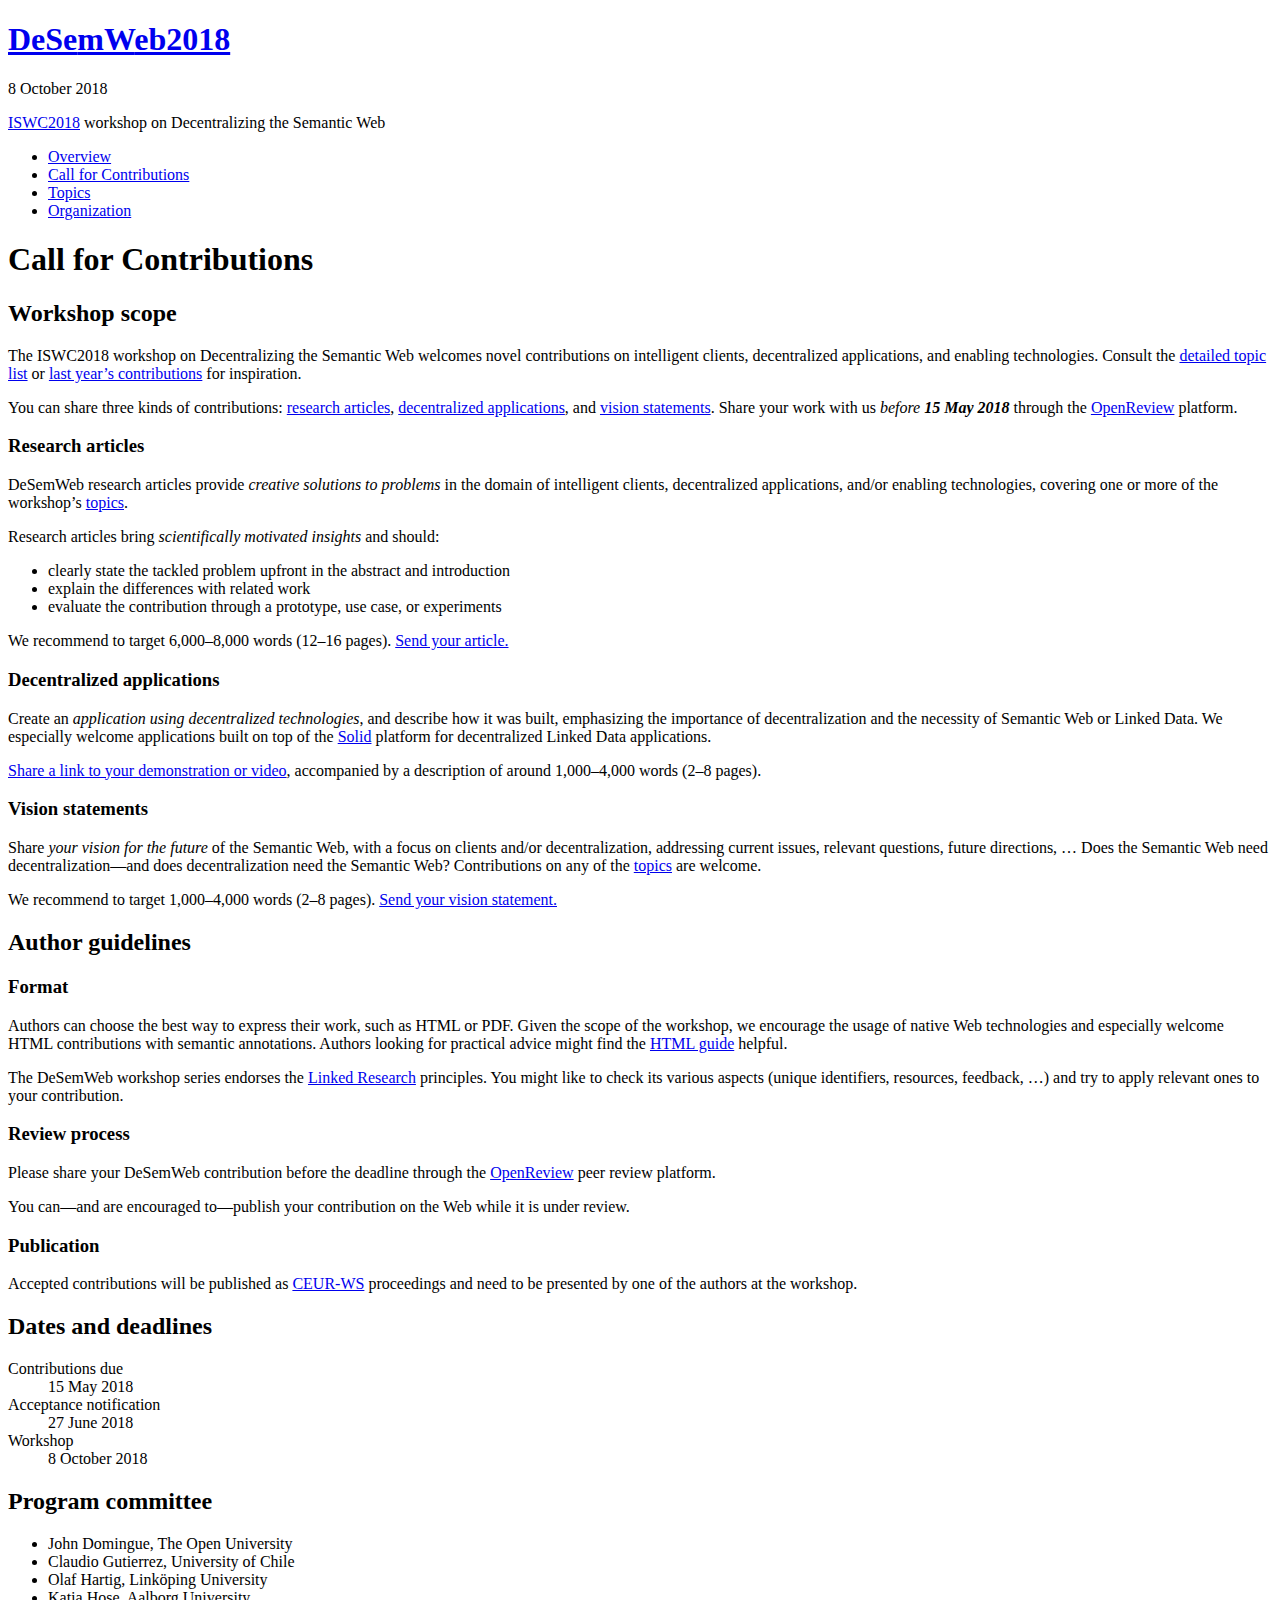
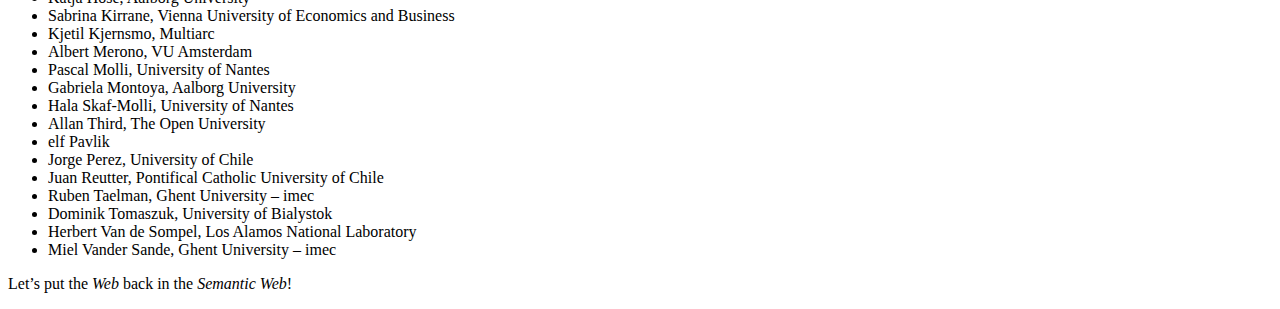
==== contributions/index.html @ 5c27e005 "Update to 3e734164751f7abb3e4f47f78d8b15f160e4d099." ====
<!DOCTYPE HTML>
<html lang="en">
<head>

  <meta charset="utf-8">
  <title>DeSemWeb2018 - Call for Contributions</title>
  <link rel="stylesheet" href="../styles/main.css">
  <link rel="stylesheet" href="//fonts.googleapis.com/css?family=Roboto+Slab:700%7CAlegreya+Sans:400,400i,700,700i">
  <meta name="viewport" content="width=device-width,initial-scale=1">
</head>
<body class="contributions">
  <header>
    <h1><a href="../">DeSe<span class="kern">mW</span>eb2018</a></h1>
    <p class="date">8 October 2018</p>
    <p class="full"><a href="http://iswc2018.semanticweb.org/">ISWC2018</a> workshop on Decentralizing the Semantic Web</p>
    <nav>
      <ul>
        
        <li><a href="../">Overview</a></li>
        
        <li class="current"><a href="./">Call for Contributions</a></li>
        
        <li><a href="../topics/">Topics</a></li>
        
        <li><a href="../organization/">Organization</a></li>
        
      </ul>
    </nav>
  </header>
  <main>
    <h1 id="call-for-contributions">Call for Contributions</h1>

<h2 id="workshop-scope">Workshop scope</h2>
<p>The ISWC2018 workshop on Decentralizing the Semantic Web
welcomes novel contributions on intelligent clients,
decentralized applications, and enabling technologies.
Consult the <a href="../topics/">detailed topic list</a>
or <a href="http://iswc2017.desemweb.org/">last year’s contributions</a>
for inspiration.</p>

<p>You can share three kinds of contributions:
<a href="#research-articles">research articles</a>,
<a href="#decentralized-applications">decentralized applications</a>,
and <a href="#vision-statements">vision statements</a>.
Share your work with us <em>before <strong>15 May 2018</strong></em>
through the <a href="https://openreview.net/group?id=swsa.semanticweb.org/ISWC/2018/DeSemWeb">OpenReview</a> platform.</p>

<h3 id="research-articles">Research articles</h3>
<p>DeSemWeb research articles provide <em>creative solutions to problems</em>
in the domain of intelligent clients, decentralized applications,
and/or enabling technologies,
covering one or more of the workshop’s <a href="../topics/">topics</a>.</p>

<p>Research articles bring <em>scientifically motivated insights</em> and should:</p>

<ul class="inline">
  <li>clearly state the tackled problem upfront in the abstract and introduction</li>
  <li>explain the differences with related work</li>
  <li>evaluate the contribution
through a prototype, use case, or experiments</li>
</ul>

<p>We recommend to target 6,000–8,000 words (12–16 pages).
<a href="https://openreview.net/group?id=swsa.semanticweb.org/ISWC/2018/DeSemWeb">Send your article.</a></p>

<h3 id="decentralized-applications">Decentralized applications</h3>
<p>Create an <em>application using decentralized technologies</em>,
and describe how it was built,
emphasizing the importance of decentralization
and the necessity of Semantic Web or Linked Data.
We especially welcome applications
built on top of the <a href="https://solid.mit.edu/">Solid</a> platform
for decentralized Linked Data applications.</p>

<p><a href="https://openreview.net/group?id=swsa.semanticweb.org/ISWC/2018/DeSemWeb">Share a link to your demonstration or video</a>,
accompanied by a description of around 1,000–4,000 words (2–8 pages).</p>

<h3 id="vision-statements">Vision statements</h3>
<p>Share <em>your vision for the future</em> of the Semantic Web,
with a focus on clients and/or decentralization,
addressing current issues, relevant questions, future directions, …
Does the Semantic Web need decentralization—and
does decentralization need the Semantic Web?
Contributions on any of the <a href="../topics/">topics</a> are welcome.</p>

<p>We recommend to target 1,000–4,000 words (2–8 pages).
<a href="https://openreview.net/group?id=swsa.semanticweb.org/ISWC/2018/DeSemWeb">Send your vision statement.</a></p>

<h2 id="author-guidelines">Author guidelines</h2>

<h3 id="format">Format</h3>
<p>Authors can choose the best way to express their work,
such as HTML or PDF.
Given the scope of the workshop,
we encourage the usage of native Web technologies
and especially welcome HTML contributions with semantic annotations.
Authors looking for practical advice might find the
<a href="http://iswc2018.semanticweb.org/calls/html-submission-guide/">HTML guide</a> helpful.</p>

<p>The DeSemWeb workshop series endorses the
<a href="https://linkedresearch.org/">Linked Research</a> principles.
You might like to check its various aspects
(unique identifiers, resources, feedback, …)
and try to apply relevant ones to your contribution.</p>

<h3 id="review-process">Review process</h3>
<p>Please share your DeSemWeb contribution before the deadline
through the <a href="https://openreview.net/group?id=swsa.semanticweb.org/ISWC/2018/DeSemWeb">OpenReview</a> peer review platform.</p>

<p>You can—and are encouraged to—publish your contribution on the Web
while it is under review.</p>

<h3 id="publication">Publication</h3>
<p>Accepted contributions will be published as <a href="http://ceur-ws.org/">CEUR-WS</a> proceedings
and need to be presented by one of the authors at the workshop.</p>

<h2 id="dates-and-deadlines">Dates and deadlines</h2>
<dl>
  <dt>Contributions due</dt>
  <dd>15 May 2018</dd>
  <dt>Acceptance notification</dt>
  <dd>27 June 2018</dd>
  <dt>Workshop</dt>
  <dd>8 October 2018</dd>
</dl>

<h2 id="program-committee">Program committee</h2>
<ul>
  <li>John Domingue, The Open University</li>
  <li>Claudio Gutierrez, University of Chile</li>
  <li>Olaf Hartig, Linköping University</li>
  <li>Katja Hose, Aalborg University</li>
  <li>Sabrina Kirrane, Vienna University of Economics and Business</li>
  <li>Kjetil Kjernsmo, Multiarc</li>
  <li>Albert Merono, VU Amsterdam</li>
  <li>Pascal Molli, University of Nantes</li>
  <li>Gabriela Montoya, Aalborg University</li>
  <li>Hala Skaf-Molli, University of Nantes</li>
  <li>Allan Third, The Open University</li>
  <li>elf Pavlik</li>
  <li>Jorge Perez, University of Chile</li>
  <li>Juan Reutter, Pontifical Catholic University of Chile</li>
  <li>Ruben Taelman, Ghent University – imec</li>
  <li>Dominik Tomaszuk, University of Bialystok</li>
  <li>Herbert Van de Sompel, Los Alamos National Laboratory</li>
  <li>Miel Vander Sande, Ghent University – imec</li>
</ul>

  </main>
  <footer>
    <p>Let’s put the <em>Web</em> back in the <em>Semantic Web</em>!</p>
  </footer>
</body>
</html>
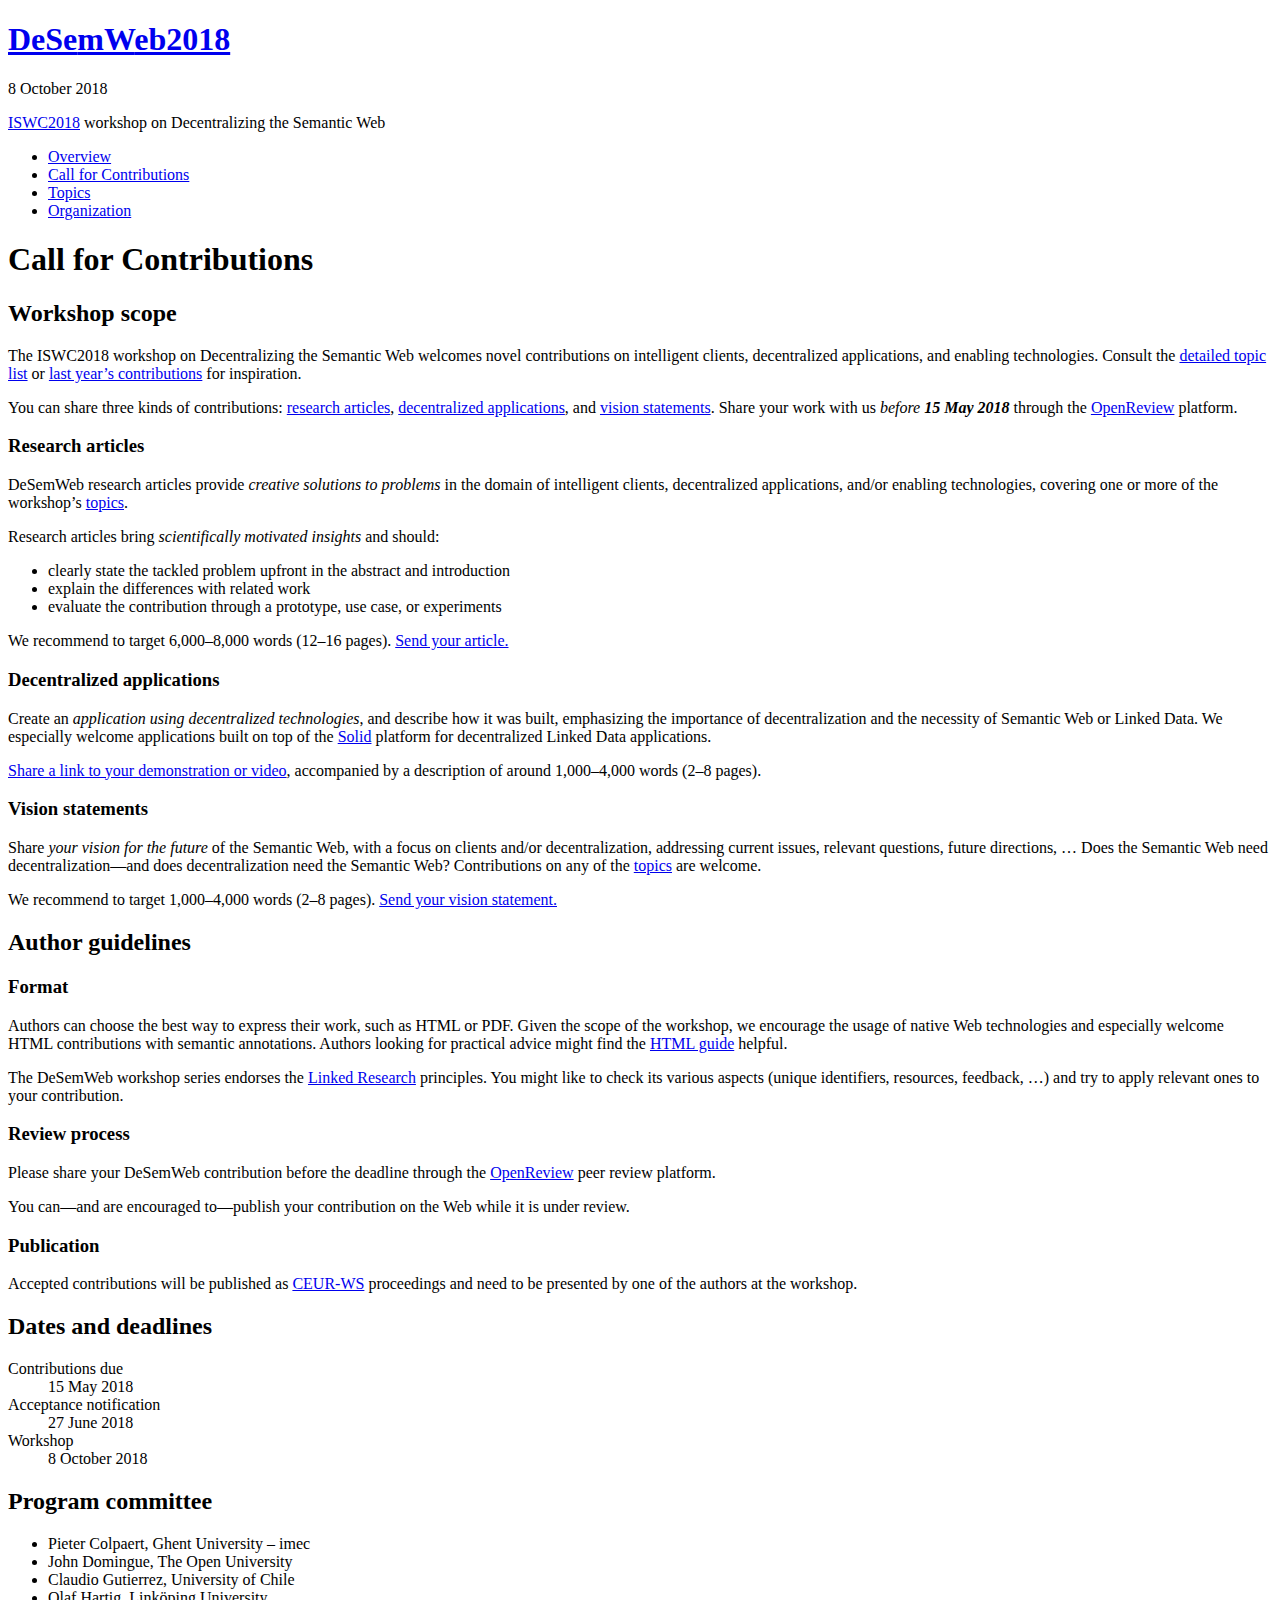
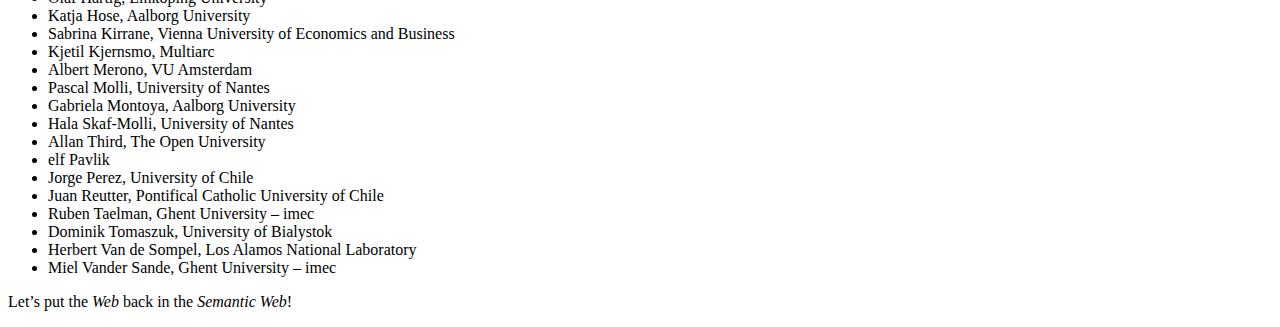
==== commit ad63b2c5: "Update to 67dfbf324906e6f477aa895e66fb2a28b65bc2e8." ====
--- a/contributions/index.html
+++ b/contributions/index.html
@@ -126,6 +126,7 @@
 
 <h2 id="program-committee">Program committee</h2>
 <ul>
+  <li>Pieter Colpaert, Ghent University – imec</li>
   <li>John Domingue, The Open University</li>
   <li>Claudio Gutierrez, University of Chile</li>
   <li>Olaf Hartig, Linköping University</li>
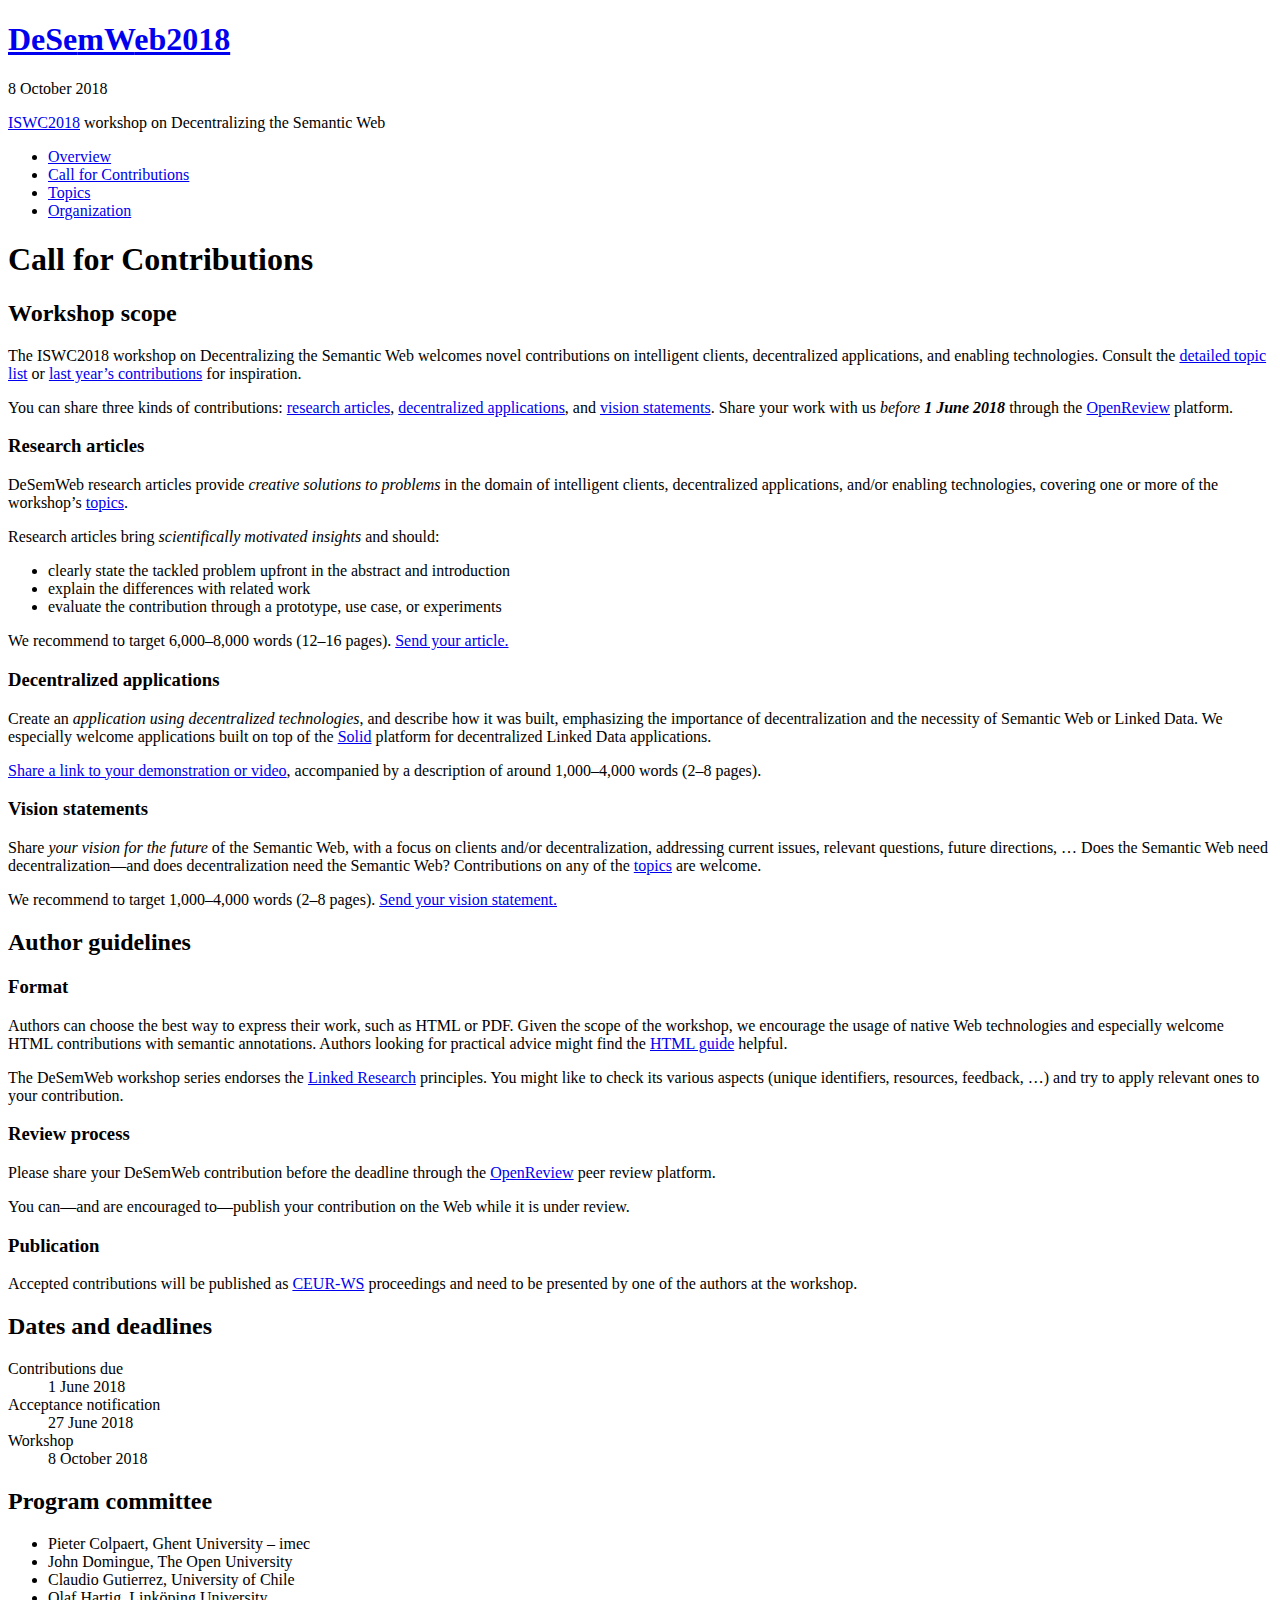
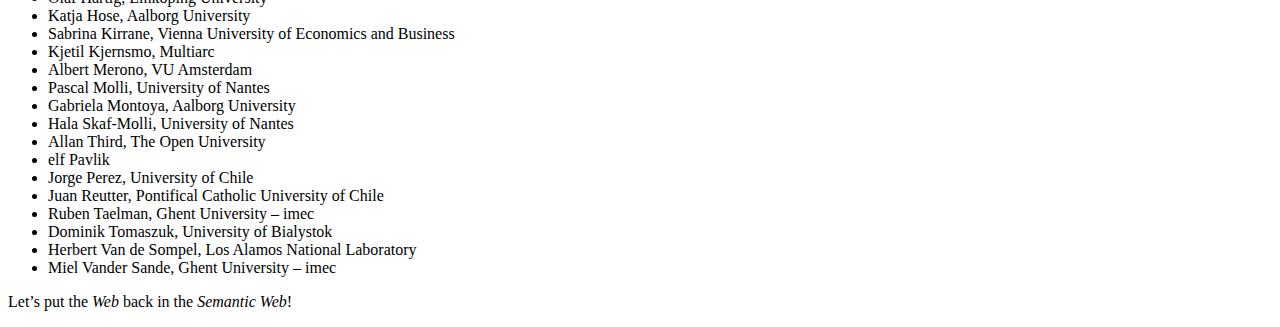
==== commit 4ee3ad50: "Update to a12d7088425f286f1c7e5f297228f05ebad5d8ac." ====
--- a/contributions/index.html
+++ b/contributions/index.html
@@ -42,7 +42,7 @@
 <a href="#research-articles">research articles</a>,
 <a href="#decentralized-applications">decentralized applications</a>,
 and <a href="#vision-statements">vision statements</a>.
-Share your work with us <em>before <strong>15 May 2018</strong></em>
+Share your work with us <em>before <strong>1 June 2018</strong></em>
 through the <a href="https://openreview.net/group?id=swsa.semanticweb.org/ISWC/2018/DeSemWeb">OpenReview</a> platform.</p>
 
 <h3 id="research-articles">Research articles</h3>
@@ -117,7 +117,7 @@
 <h2 id="dates-and-deadlines">Dates and deadlines</h2>
 <dl>
   <dt>Contributions due</dt>
-  <dd>15 May 2018</dd>
+  <dd>1 June 2018</dd>
   <dt>Acceptance notification</dt>
   <dd>27 June 2018</dd>
   <dt>Workshop</dt>
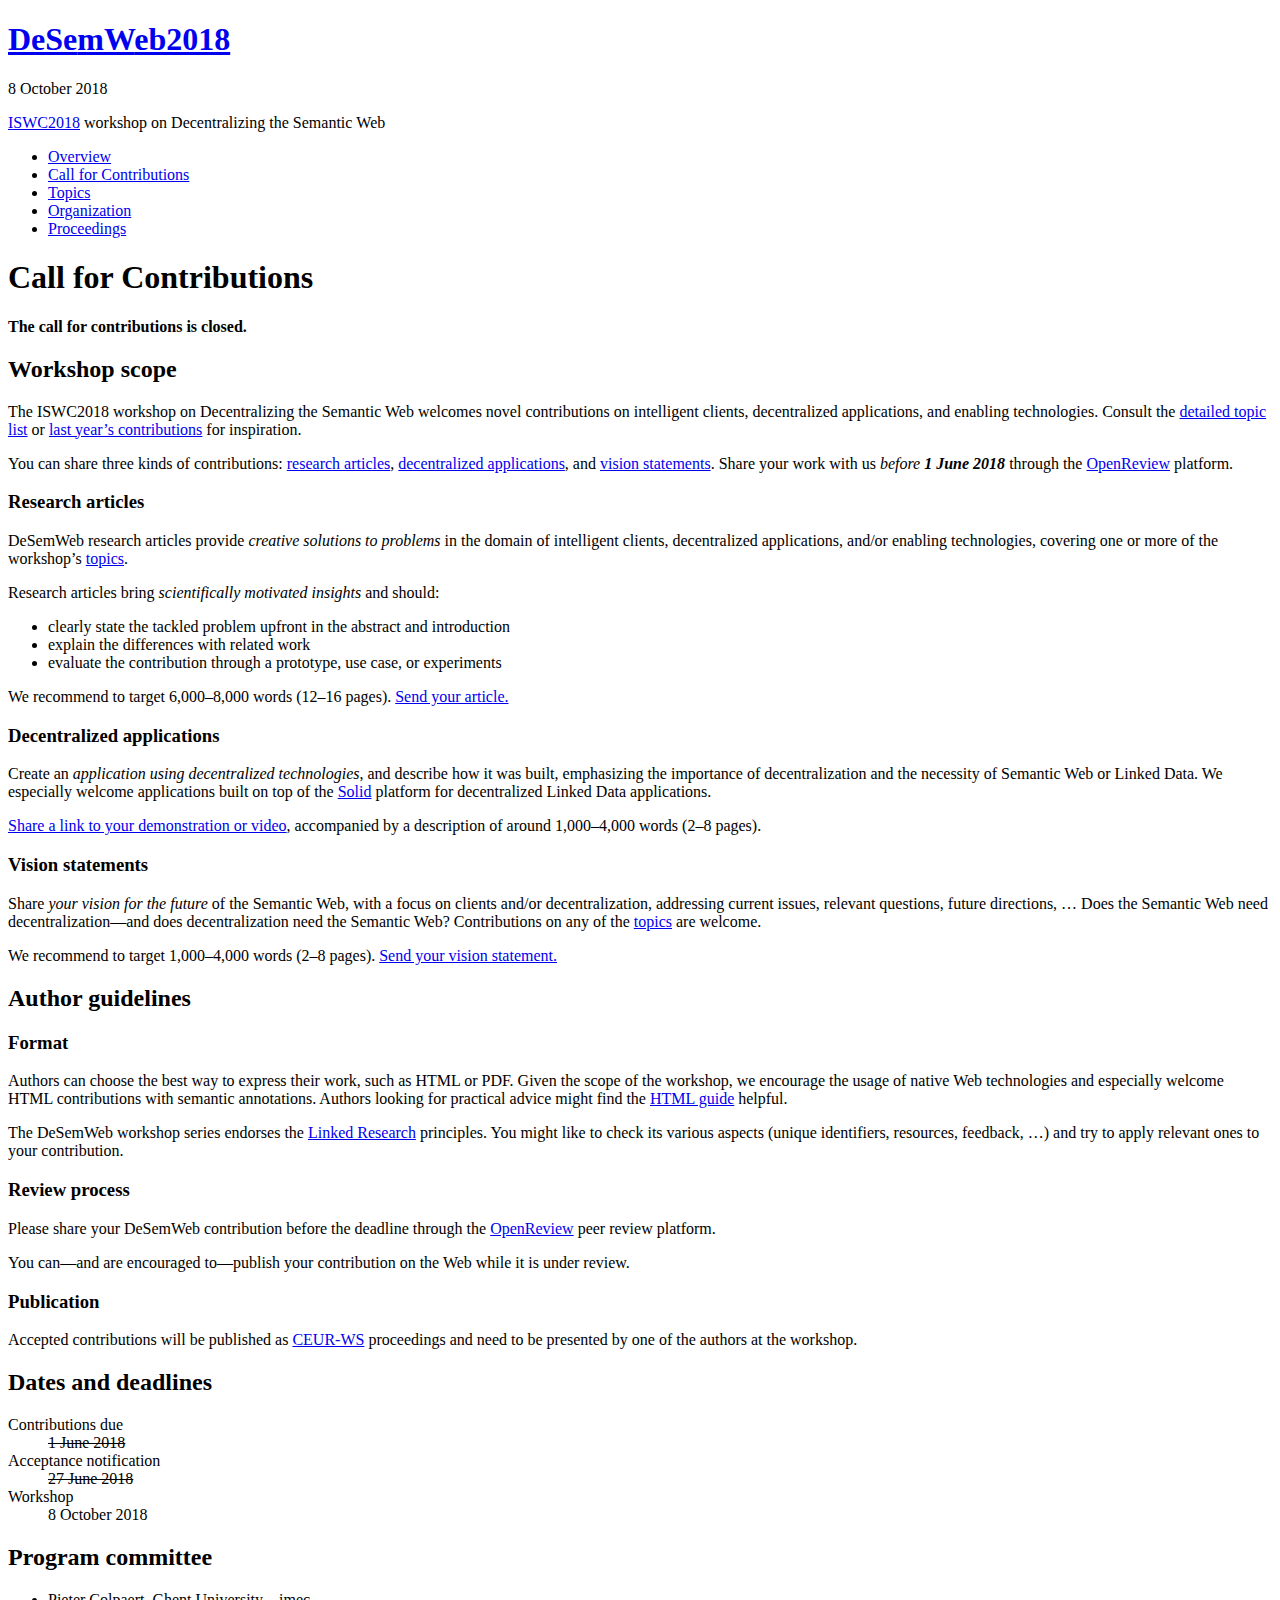
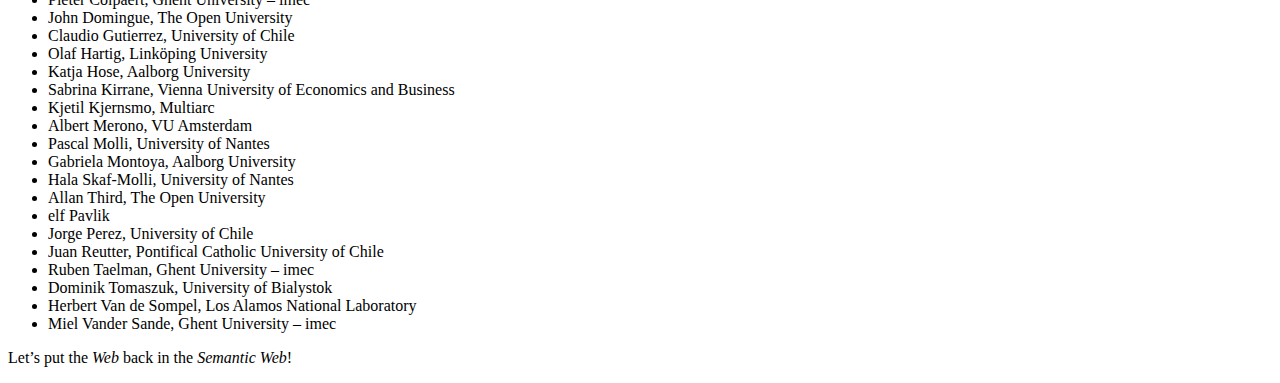
==== commit f9a9447c: "Update to 79268fd9626eba2266b5fffcff3863dac2968424." ====
--- a/contributions/index.html
+++ b/contributions/index.html
@@ -7,6 +7,7 @@
   <link rel="stylesheet" href="../styles/main.css">
   <link rel="stylesheet" href="//fonts.googleapis.com/css?family=Roboto+Slab:700%7CAlegreya+Sans:400,400i,700,700i">
   <meta name="viewport" content="width=device-width,initial-scale=1">
+  
 </head>
 <body class="contributions">
   <header>
@@ -24,11 +25,14 @@
         
         <li><a href="../organization/">Organization</a></li>
         
+        <li><a href="../proceedings/">Proceedings</a></li>
+        
       </ul>
     </nav>
   </header>
   <main>
     <h1 id="call-for-contributions">Call for Contributions</h1>
+<p><strong>The call for contributions is closed.</strong></p>
 
 <h2 id="workshop-scope">Workshop scope</h2>
 <p>The ISWC2018 workshop on Decentralizing the Semantic Web
@@ -117,9 +121,9 @@
 <h2 id="dates-and-deadlines">Dates and deadlines</h2>
 <dl>
   <dt>Contributions due</dt>
-  <dd>1 June 2018</dd>
+  <dd><del>1 June 2018</del></dd>
   <dt>Acceptance notification</dt>
-  <dd>27 June 2018</dd>
+  <dd><del>27 June 2018</del></dd>
   <dt>Workshop</dt>
   <dd>8 October 2018</dd>
 </dl>
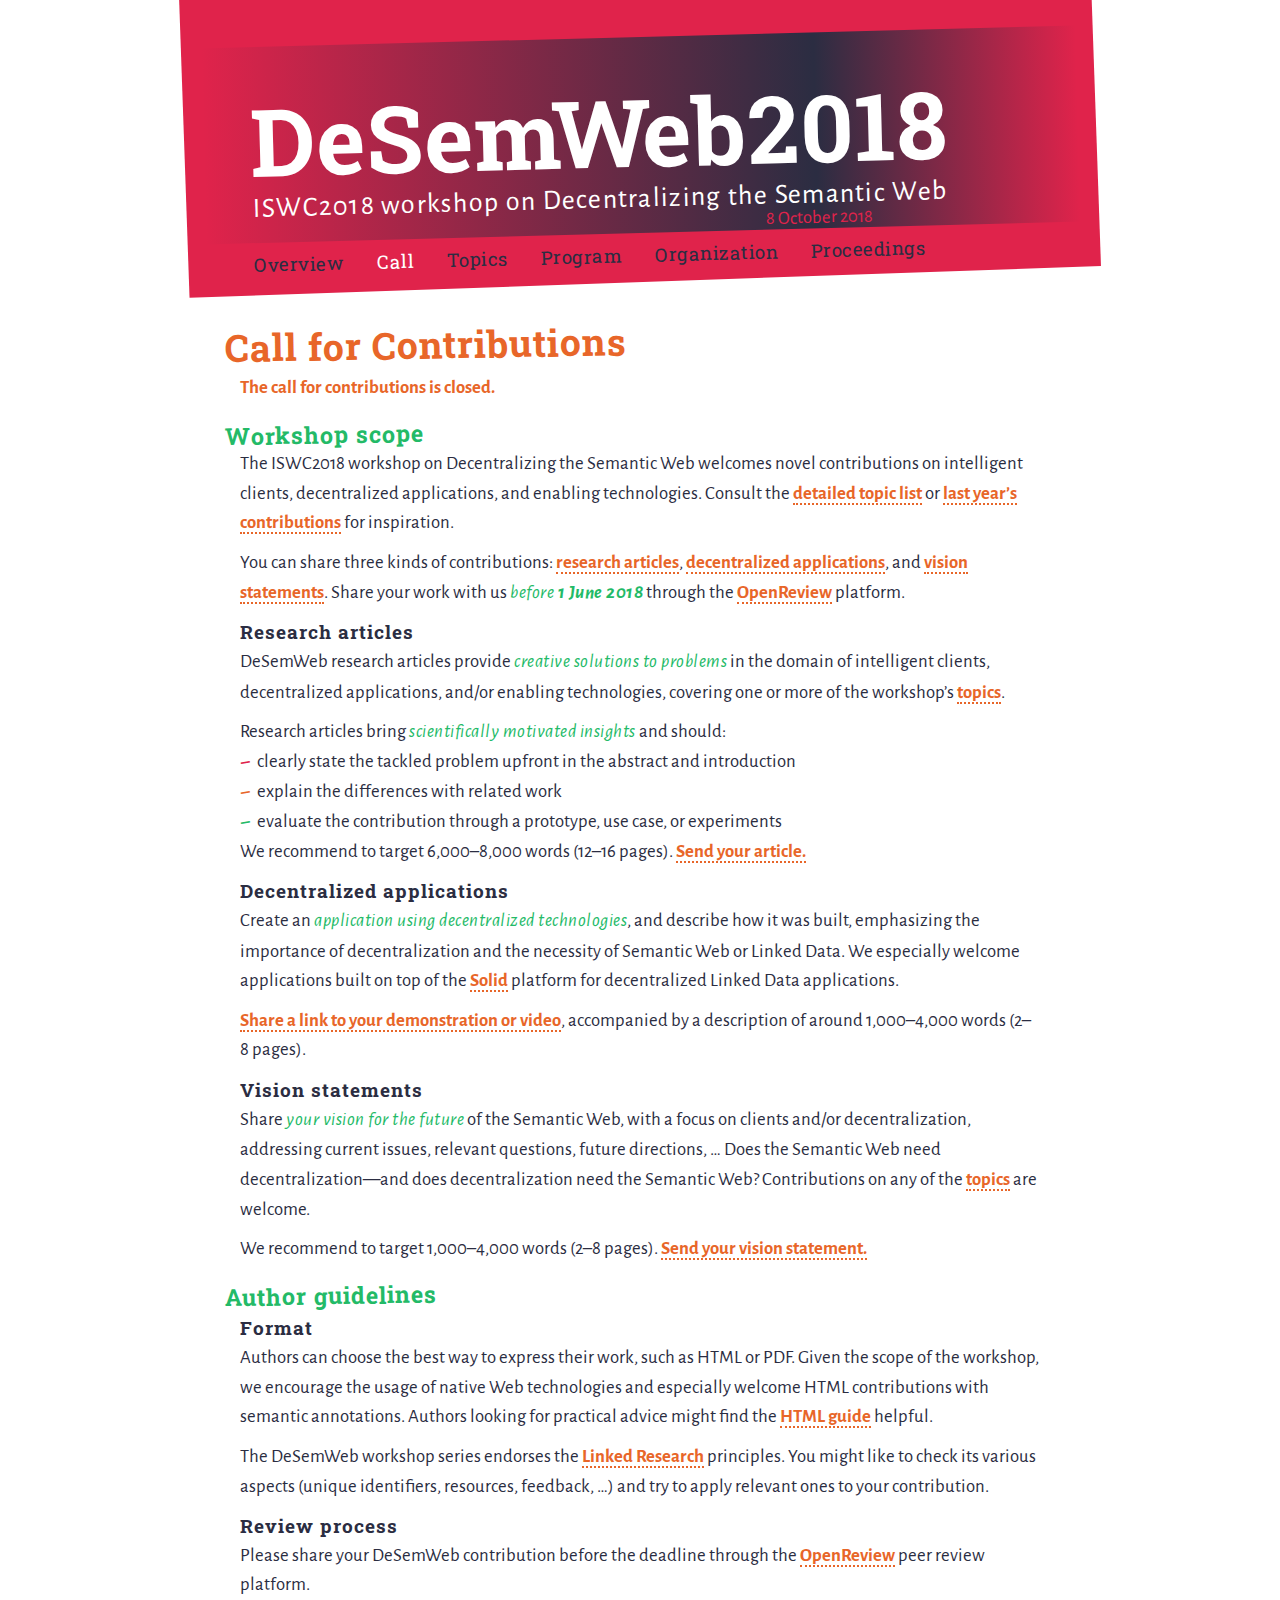
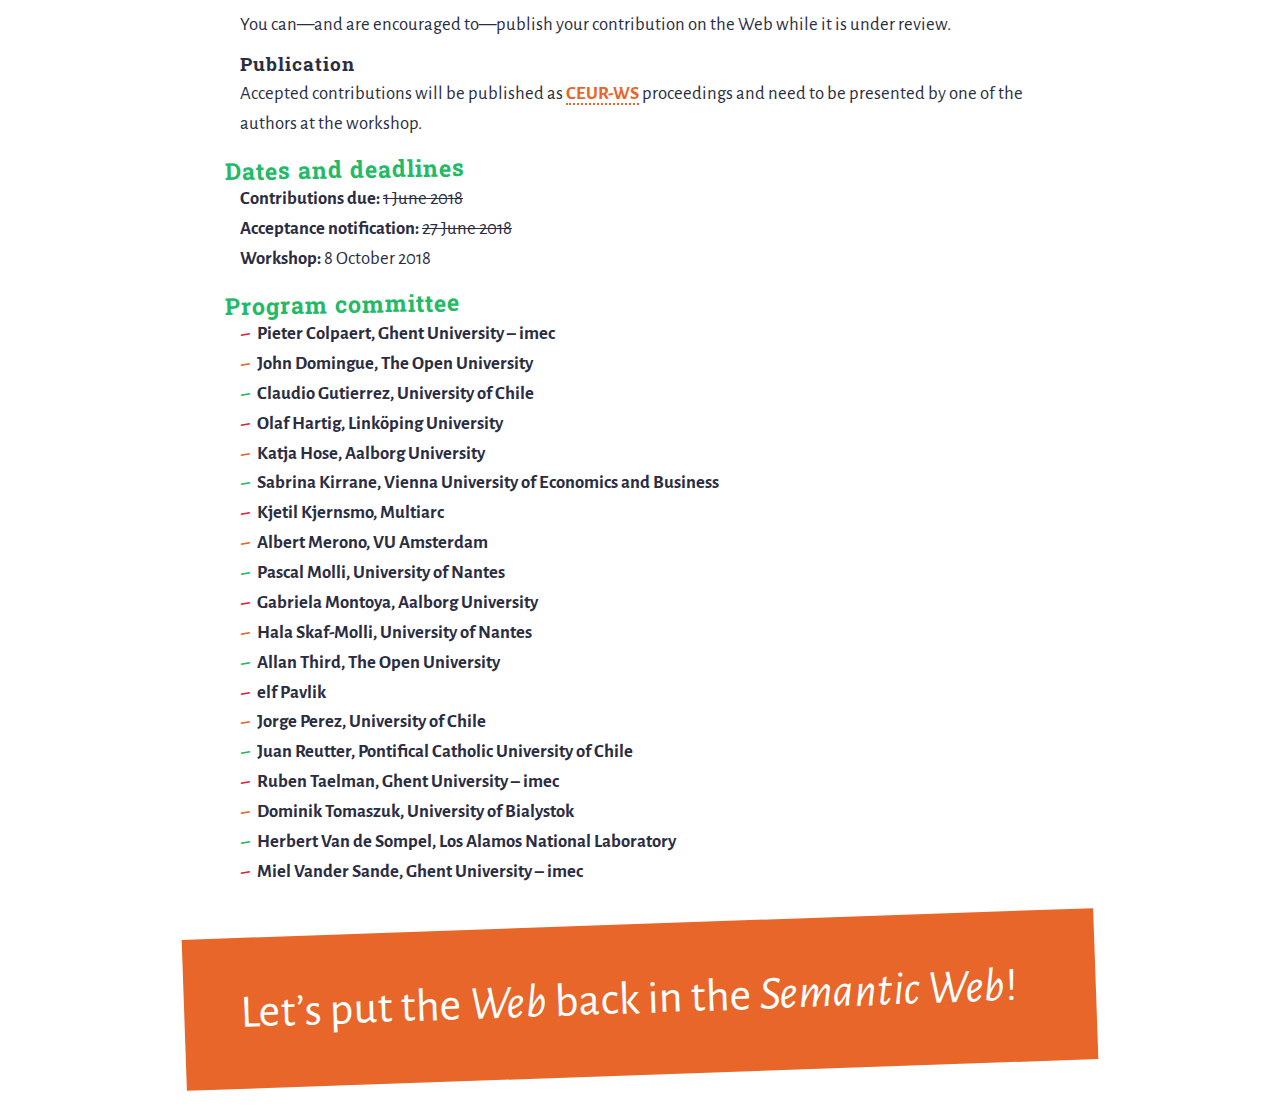
==== commit 11a3b750: "Update to b2a7e5b962d02402621756be4e27cc169f6eb769." ====
--- a/contributions/index.html
+++ b/contributions/index.html
@@ -3,7 +3,7 @@
 <head>
 
   <meta charset="utf-8">
-  <title>DeSemWeb2018 - Call for Contributions</title>
+  <title>DeSemWeb2018 - Call</title>
   <link rel="stylesheet" href="../styles/main.css">
   <link rel="stylesheet" href="//fonts.googleapis.com/css?family=Roboto+Slab:700%7CAlegreya+Sans:400,400i,700,700i">
   <meta name="viewport" content="width=device-width,initial-scale=1">
@@ -19,9 +19,11 @@
         
         <li><a href="../">Overview</a></li>
         
-        <li class="current"><a href="./">Call for Contributions</a></li>
+        <li class="current"><a href="./">Call</a></li>
         
         <li><a href="../topics/">Topics</a></li>
+        
+        <li><a href="../program/">Program</a></li>
         
         <li><a href="../organization/">Organization</a></li>
         
--- a/styles/main.css
+++ b/styles/main.css
@@ -0,0 +1 @@
+html,body,div,span,applet,object,iframe,h1,h2,h3,h4,h5,h6,p,blockquote,pre,a,abbr,acronym,address,big,cite,code,del,dfn,em,img,ins,kbd,q,s,samp,small,strike,strong,sub,sup,tt,var,b,u,i,center,dl,dt,dd,ol,ul,li,fieldset,form,label,legend,table,caption,tbody,tfoot,thead,tr,th,td,article,aside,canvas,details,embed,figure,figcaption,footer,header,hgroup,menu,nav,output,ruby,section,summary,time,mark,audio,video{margin:0;padding:0;border:0;font-size:100%;font:inherit;vertical-align:baseline}article,aside,details,figcaption,figure,footer,header,hgroup,menu,nav,section{display:block}body{line-height:1}ol,ul{list-style:none}blockquote,q{quotes:none}blockquote:before,blockquote:after,q:before,q:after{content:'';content:none}table{border-collapse:collapse;border-spacing:0}body{font:14pt/1.6 "Alegreya Sans",sans-serif;max-width:800px;margin:1em auto 0;padding:0 30px;color:#2b2d42}a{text-decoration:none}h1,h2,h3{font-family:"Roboto Slab",sans-serif;font-weight:bold;letter-spacing:1px}em{font-style:italic;font-size:1.02em;letter-spacing:.5px}em,em strong{color:#23ba67}strong{font-weight:bold;color:#e86629}header{position:relative;background:#e0234b;padding:3em 1em .5em;margin:-2em -3em 2em;-webkit-transform:rotate(-2deg);transform:rotate(-2deg)}header *{color:#fff}header>*{-webkit-transform:rotate(0.5deg);transform:rotate(0.5deg)}header h1{font-size:5em;margin:0;padding:.2em .5em .3em;background:-webkit-gradient(linear, right top, left top, from(transparent), color-stop(30%, #2b2d42), to(transparent));background:linear-gradient(to left, transparent 0%, #2b2d42 30%, transparent 100%)}header h1 .kern{letter-spacing:-.1em}header p.full{font-size:1.5em;letter-spacing:.1ex;margin:-2em 0 0 1.7em}header p.date{position:absolute;color:#e0234b;margin:-1.3em 0 0 30em}header h1 a:hover,header p a:hover{text-decoration:underline;-webkit-animation:blur .2s;animation:blur .2s}header nav ul{margin:1em 0 0 2.5em}header nav li{font-family:"Roboto Slab",sans-serif;letter-spacing:.5px;display:inline;margin-right:1.6em}header nav li a{color:#2b2d42}header nav li a:hover{color:#fff;-webkit-animation:blur .2s;animation:blur .2s}header nav li.current a{color:#fff}main a{font-weight:bold;color:#e86629;text-decoration:none;border-bottom:2px dotted}main a:hover{color:#e0234b;border-bottom-style:solid;-webkit-animation:blur .2s;animation:blur .2s}main p+p{margin-top:.5em}main h1,main h2{-webkit-transform:rotate(-1deg);transform:rotate(-1deg);margin:0.5em -15px 0.25em;line-height:1.2}main h1{font-size:2em;line-height:1.2}main h1,main h1 a{color:#e86629}main h1 em{font-style:normal;color:#e0234b}main h2{font-size:1.25em}main h2,main h2 a{color:#23ba67}main h3{margin-top:.5em}p+main ul,p+main ol{margin:0.5em 15px}main ul ul,main ul ol,main ol ul,main ol ol{margin:0 0 0 30px}main li{font-weight:bold;text-indent:-7.5px;margin-left:15px}main li:before{color:#23ba67;font-weight:bold;display:inline-block;margin-right:7.5px}main li:nth-child(3n+1):before{color:#e0234b}main li:nth-child(3n+2):before{color:#e86629}main ul li:before{content:'–';-webkit-transform:rotate(-10deg);transform:rotate(-10deg)}main ol{counter-reset:ol}main ol li:before{counter-increment:ol;content:counter(ol);-webkit-transform:rotate(-5deg);transform:rotate(-5deg)}main dl dt{font-weight:bold;float:left;clear:left}main dl dt:after{content:': '}main dl .authors{display:block;font-weight:normal}main blockquote{background:#23ba67;padding:1.5em 3em;margin:1.5em -3em 1em;-webkit-transform:rotate(1deg);transform:rotate(1deg)}main blockquote,main blockquote *{color:#fff}main blockquote>p{font-weight:bold;font-size:1.5em}main blockquote>footer{margin-top:.5em;font-style:italic;letter-spacing:.5px;font-size:1.1em;text-align:right}main blockquote>footer:before{content:"—"}body>footer{background:#e86629;padding:2em 3em;margin:2em -3em 0;-webkit-transform:rotate(-2deg);transform:rotate(-2deg)}body>footer p{font-size:2.5em}body>footer p,body>footer p *{color:#fff}body>footer:hover{-webkit-animation:blur .5s;animation:blur .5s}@-webkit-keyframes blur{0%{-webkit-filter:blur(0px);filter:blur(0px)}70%{-webkit-filter:blur(3px);filter:blur(3px)}100%{-webkit-filter:blur(0px);filter:blur(0px)}}@keyframes blur{0%{-webkit-filter:blur(0px);filter:blur(0px)}70%{-webkit-filter:blur(3px);filter:blur(3px)}100%{-webkit-filter:blur(0px);filter:blur(0px)}}img.profile{width:6em;float:right;margin-left:1em;border:5px solid #e0234b;background:#e0234b;-webkit-transform:rotate(-5deg);transform:rotate(-5deg)}.affiliation{display:inline;font-weight:bold}.email{display:inline;margin-left:1em}.email:before{content:"("}.email:after{content:")"}body.contributions .inline li{font-weight:normal}body.program dt{font-weight:normal;text-align:right;width:2em;float:left;clear:left}body.program dt:after{content:""}body.program dd{font-weight:bold;margin-left:3em}@media screen and (max-width: 800px){header{padding:2em 1em .5em}header h1{font-size:3em;padding:0 .5em .3em}header p.full{font-size:1em;letter-spacing:.1ex;margin:-2em 0 0 1.5em}header p.date{display:none}header nav{font-size:.85em}header nav ul{margin:1em 0 0 2em}header nav li{margin-right:1.4em;letter-spacing:0}}@media screen and (max-width: 600px){body{font-size:12pt}}@media screen and (max-width: 500px){header{margin-bottom:0}header h1{margin:0;padding:0 .5em;font-size:2em}header p.full{display:none}main blockquote p{font-size:1.2em}}
